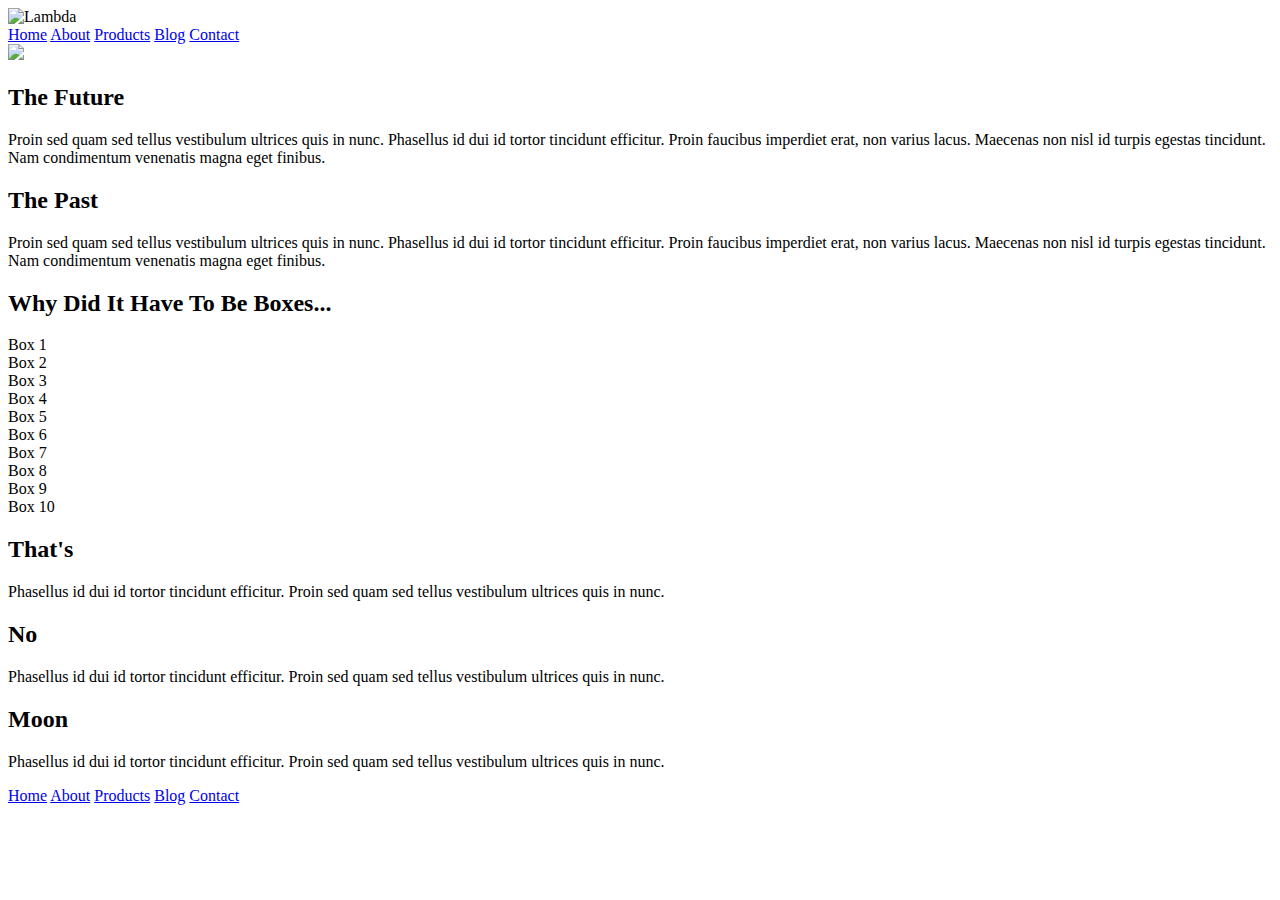
==== index.html @ cb242d30 "Added Nav/Header image to index.html" ====
<!doctype html>

<html lang="en">
<head>
  <meta charset="utf-8">

  <title>Sprint Challenge - Home</title>

  <link href="https://fonts.googleapis.com/css?family=Roboto|Rubik" rel="stylesheet">
  <link rel="stylesheet" href="css/index.css">

</head>

<body>
    <div class="container">
		<nav>
			<img src="img/lambda-black.png" id="nav-logo" alt="Lambda">
			<div class="links">
				<a href="index.html">Home</a>
				<a href="about.html">About</a>
				<a href="#">Products</a>
				<a href="#">Blog</a>
				<a href="#">Contact</a>
			</div>
		</nav>
		
		<header>
			<img src="img/jumbo.jpg" id="index-header-image">
		</header>
   
        <section class="top-content">
            <div class="text-container">
                <h2>The Future</h2>
                <p>Proin sed quam sed tellus vestibulum ultrices quis in nunc. Phasellus id dui id tortor tincidunt efficitur. Proin faucibus imperdiet erat, non varius lacus. Maecenas non nisl id turpis egestas tincidunt. Nam condimentum venenatis magna eget finibus.</p>
            </div>
            <div class="text-container">
                <h2>The Past</h2>
                <p>Proin sed quam sed tellus vestibulum ultrices quis in nunc. Phasellus id dui id tortor tincidunt efficitur. Proin faucibus imperdiet erat, non varius lacus. Maecenas non nisl id turpis egestas tincidunt. Nam condimentum venenatis magna eget finibus.</p>
            </div>
        </section>
        
        <section class="middle-content">
        
            <h2>Why Did It Have To Be Boxes...</h2>
            
            <div class="boxes">
                <div class="box">Box 1</div>
                <div class="box">Box 2</div>
                <div class="box">Box 3</div>
                <div class="box">Box 4</div>
                <div class="box">Box 5</div>
                <div class="box">Box 6</div>
                <div class="box">Box 7</div>
                <div class="box">Box 8</div>
                <div class="box">Box 9</div>
                <div class="box">Box 10</div>
            </div>
        
        </section>

        <section class="bottom-content">

            <div class="text-container">
                <h2>That's</h2>
                <p>Phasellus id dui id tortor tincidunt efficitur. Proin sed quam sed tellus vestibulum ultrices quis in nunc.</p>
            </div>
            <div class="text-container">
                <h2>No</h2>
                <p>Phasellus id dui id tortor tincidunt efficitur. Proin sed quam sed tellus vestibulum ultrices quis in nunc.</p>
            </div>
            <div class="text-container">
                <h2>Moon</h2>
                <p>Phasellus id dui id tortor tincidunt efficitur. Proin sed quam sed tellus vestibulum ultrices quis in nunc.</p>
            </div>

        </section>
        
        <footer>
            <nav>
                <a href="#">Home</a>
                <a href="#">About</a>
                <a href="#">Products</a>
                <a href="#">Blog</a>
                <a href="#">Contact</a>
            </nav>
        </footer>
    </div><!-- container -->        
</body>
</html>
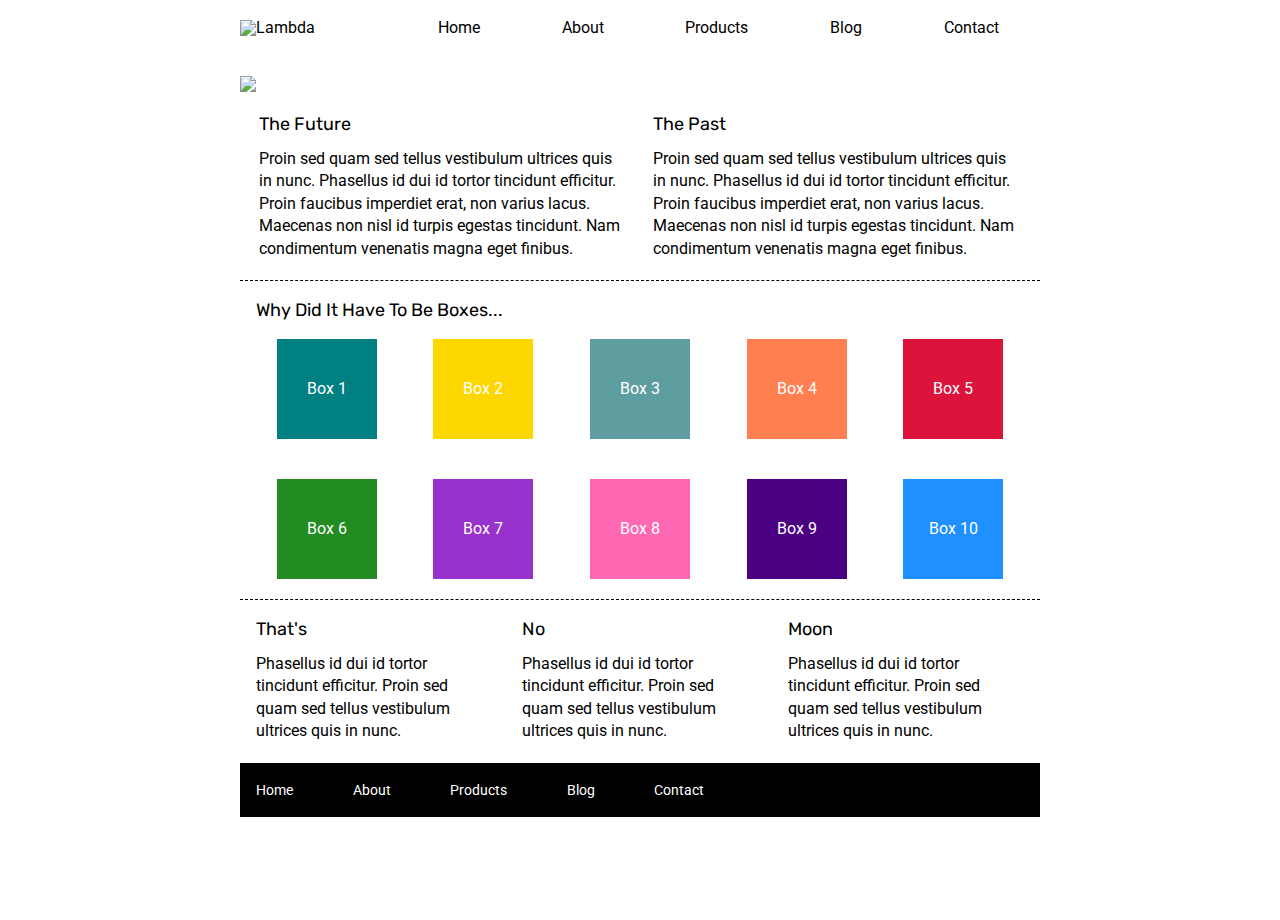
==== commit be149ab9: "added nav/header-image to about.html" ====
--- a/index.html
+++ b/index.html
@@ -25,7 +25,7 @@
 		</nav>
 		
 		<header>
-			<img src="img/jumbo.jpg" id="index-header-image">
+			<img src="img/jumbo.jpg" class="header-image">
 		</header>
    
         <section class="top-content">
--- a/css/index.css
+++ b/css/index.css
@@ -0,0 +1,206 @@
+/* http://meyerweb.com/eric/tools/css/reset/ 
+   v2.0 | 20110126
+   License: none (public domain)
+*/
+
+html, body, div, span, applet, object, iframe,
+h1, h2, h3, h4, h5, h6, p, blockquote, pre,
+a, abbr, acronym, address, big, cite, code,
+del, dfn, em, img, ins, kbd, q, s, samp,
+small, strike, strong, sub, sup, tt, var,
+b, u, i, center,
+dl, dt, dd, ol, ul, li,
+fieldset, form, label, legend,
+table, caption, tbody, tfoot, thead, tr, th, td,
+article, aside, canvas, details, embed, 
+figure, figcaption, footer, header, hgroup, 
+menu, nav, output, ruby, section, summary,
+time, mark, audio, video {
+	margin: 0;
+	padding: 0;
+	border: 0;
+	font-size: 100%;
+	font: inherit;
+	vertical-align: baseline;
+}
+/* HTML5 display-role reset for older browsers */
+article, aside, details, figcaption, figure, 
+footer, header, hgroup, menu, nav, section {
+	display: block;
+}
+body {
+	line-height: 1;
+}
+ol, ul {
+	list-style: none;
+}
+blockquote, q {
+	quotes: none;
+}
+blockquote:before, blockquote:after,
+q:before, q:after {
+	content: '';
+	content: none;
+}
+table {
+	border-collapse: collapse;
+	border-spacing: 0;
+}
+
+* {
+    box-sizing: border-box;
+}
+
+html, body {
+    height: 100%;
+    font-family: 'Roboto', sans-serif;
+}
+
+h1, h2, h3, h4, h5 {
+    font-size: 18px;
+    margin-bottom: 15px;
+    font-family: 'Rubik', sans-serif;
+}
+
+p {
+    line-height: 1.4;
+}
+
+nav {
+	display: flex;
+	width: 800px;
+	justify-content: space-between;
+	align-items: baseline;
+	margin: 20px 0 20px;
+}
+
+.links a {
+	color: black;
+	text-decoration: none;
+}
+.links a:hover {
+	color: gray;
+	text-decoration: underline;
+}
+
+.links {
+	display: flex;
+	justify-content: space-around;
+	width: 643px;
+}
+
+.container {
+    width: 800px;
+    margin: 0 auto;
+}
+
+.header-image {
+	margin: 20px 0 20px;
+}
+
+.top-content {
+    display: flex;
+    flex-wrap: wrap;
+    justify-content: space-evenly;
+    margin-bottom: 20px;
+    border-bottom: 1px dashed black;
+}
+
+.top-content .text-container {
+    width: 48%;
+    padding: 0 1%;
+    padding-bottom: 20px;  
+}
+
+.middle-content {
+    margin-bottom: 20px;
+    border-bottom: 1px dashed black;
+}
+
+.middle-content h2 {
+    padding: 0 2%;
+    margin-bottom: 0;
+}
+
+.middle-content .boxes {
+    display: flex;
+    flex-wrap: wrap;
+    justify-content: space-evenly;
+}
+
+.middle-content .boxes .box {
+    width: 12.5%;
+    height: 100px;
+/*    background: black;*/
+    margin: 20px 2.5%;
+    color: white;
+    display: flex;
+    align-items: center;
+    justify-content: center;
+}
+
+.box:nth-child(1) {
+	background: teal;
+}
+.box:nth-child(2) {
+	background: gold;
+}
+.box:nth-child(3) {
+	background: cadetblue;
+}
+.box:nth-child(4) {
+	background: coral;
+}
+.box:nth-child(5) {
+	background: crimson;
+}
+.box:nth-child(6) {
+	background: forestgreen;
+}
+.box:nth-child(7) {
+	background: darkorchid;
+}
+.box:nth-child(8) {
+	background: hotpink;
+}
+.box:nth-child(9) {
+	background: indigo;
+}
+.box:nth-child(10) {
+	background: dodgerblue;
+}
+
+
+.bottom-content {
+    display: flex;
+    margin: 0 2% 20px;
+    justify-content: space-around;
+}
+
+.bottom-content .text-container {
+    padding-right: 4%;
+}
+
+.bottom-content .text-container:last-child {
+    padding-right: 0;
+}
+
+footer {
+    width: 100%;
+    background: black;
+}
+
+footer nav {
+    width: 60%;
+    display: flex;
+    justify-content: space-between;
+    align-items: center;
+    padding: 20px 2%;
+    font-size: 14px;
+}
+
+footer nav a {
+    color: white;
+    text-decoration: none;
+}
+
